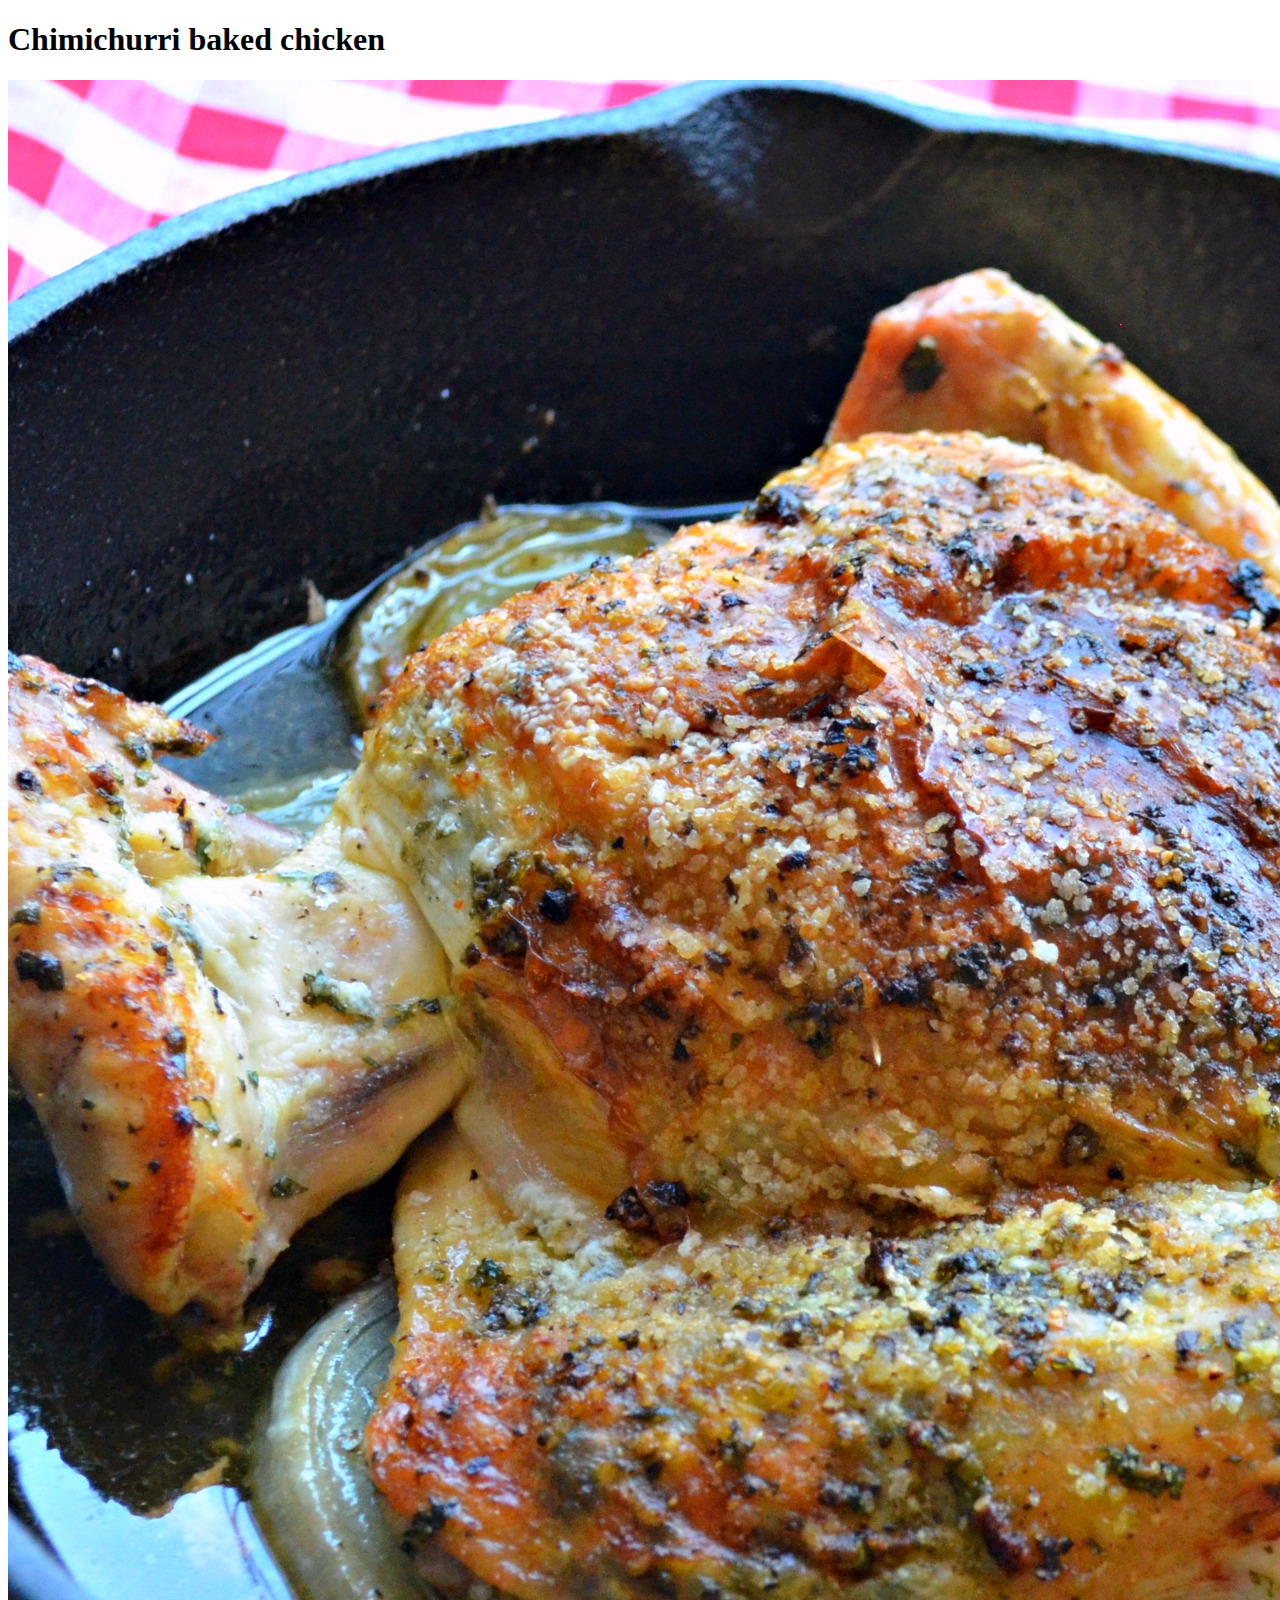
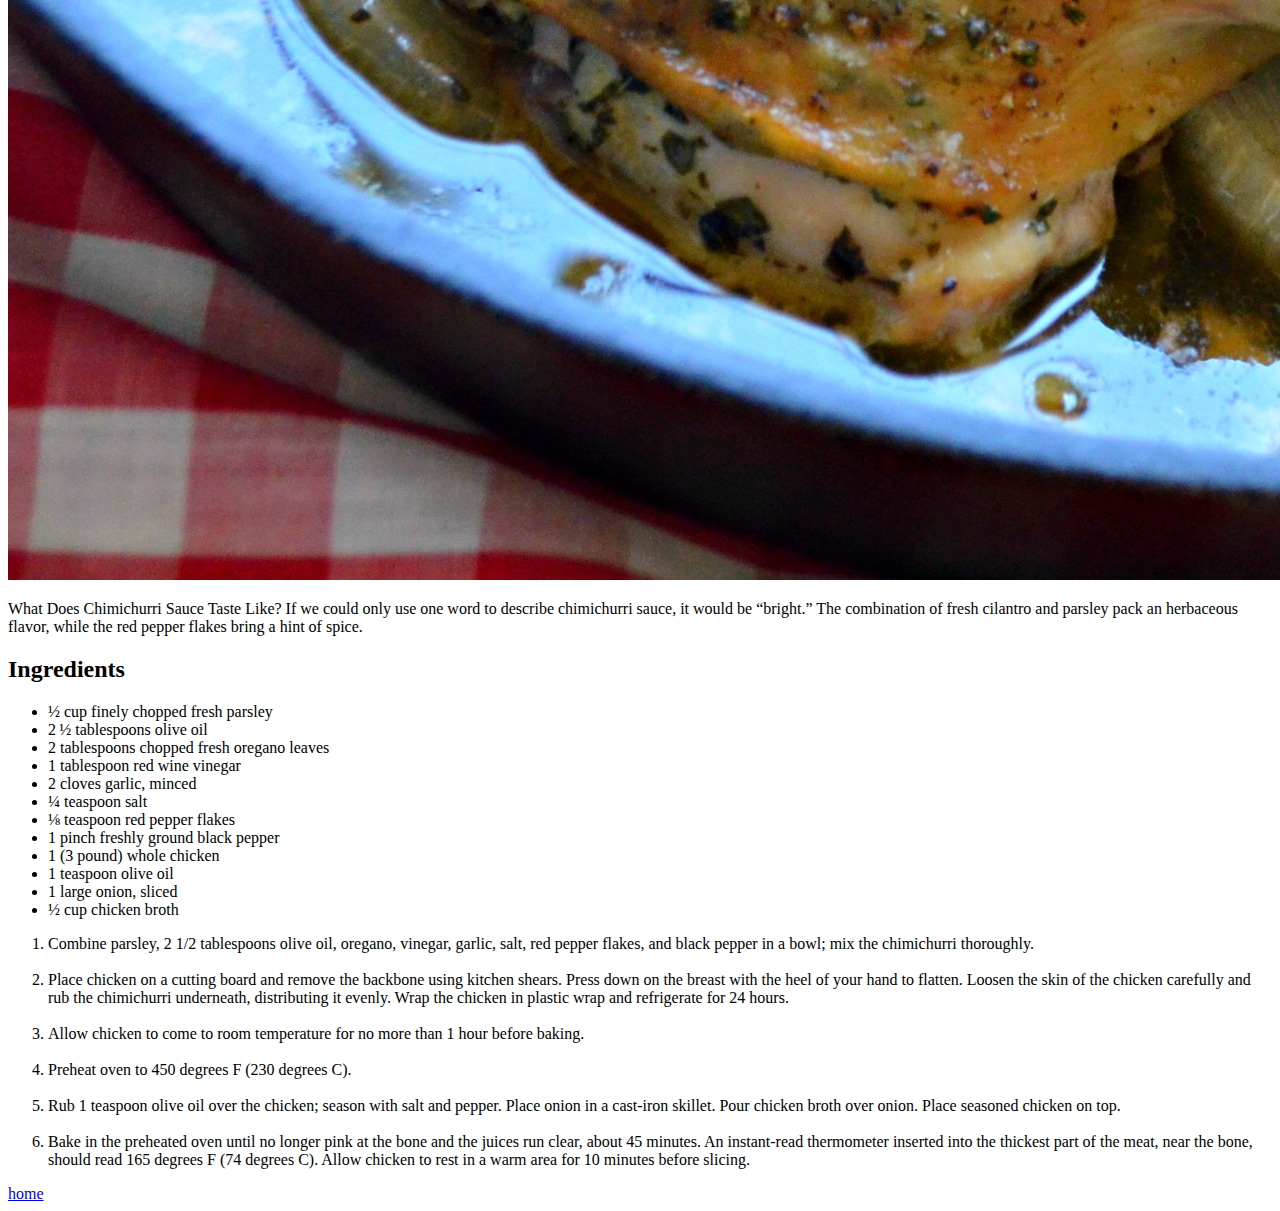
==== recipes/chimichurri baked chicken.html @ 753bad74 "." ====
<!DOCTYPE html>
<html lang="en">
<head>
    <meta charset="UTF-8">
    <meta http-equiv="X-UA-Compatible" content="IE=edge">
    <meta name="viewport" content="width=device-width, initial-scale=1.0">
    <title>chimichurri baked chicken</title>

</head>
<body>
    <h1>Chimichurri baked chicken</h1>

    <img src="/images/chimichurri.jpg" alt="Chimichurri">

    <p>What Does Chimichurri Sauce Taste Like? If we could only use one word to describe chimichurri sauce, it would be “bright.” The combination of fresh cilantro and parsley pack an herbaceous flavor, while the red pepper flakes bring a hint of spice.</p>

    <h2>Ingredients</h2>

    <ul>
        <li>½ cup finely chopped fresh parsley </li>
        <li>2 ½ tablespoons olive oil </li>
        <li>2 tablespoons chopped fresh oregano leaves </li>
        <li>1 tablespoon red wine vinegar</li>
        <li>2 cloves garlic, minced </li>
        <li>¼ teaspoon salt </li>
        <li>⅛ teaspoon red pepper flakes </li>
        <li>1 pinch freshly ground black pepper </li>
        <li>1 (3 pound) whole chicken </li>
        <li>1 teaspoon olive oil </li>
        <li>1 large onion, sliced </li>
        <li>½ cup chicken broth </li>
    </ul>

    <ol>

        <li>Combine parsley, 2 1/2 tablespoons olive oil, oregano, vinegar, garlic, salt, red pepper flakes, and black pepper in a bowl; mix the chimichurri thoroughly.</li>

        <br>

        <li>Place chicken on a cutting board and remove the backbone using kitchen shears. Press down on the breast with the heel of your hand to flatten. Loosen the skin of the chicken carefully and rub the chimichurri underneath, distributing it evenly. Wrap the chicken in plastic wrap and refrigerate for 24 hours.
        </li>

        <br>

        <li>Allow chicken to come to room temperature for no more than 1 hour before baking.</li>

        <br>

        <li>Preheat oven to 450 degrees F (230 degrees C).</li>

        <br>

        <li>Rub 1 teaspoon olive oil over the chicken; season with salt and pepper. Place onion in a cast-iron skillet. Pour chicken broth over onion. Place seasoned chicken on top.</li>

        <br>

        <li>Bake in the preheated oven until no longer pink at the bone and the juices run clear, about 45 minutes. An instant-read thermometer inserted into the thickest part of the meat, near the bone, should read 165 degrees F (74 degrees C). Allow chicken to rest in a warm area for 10 minutes before slicing.</li>


    </ol>


    <a href="../index.html">home</a>

    
</body>
</html>
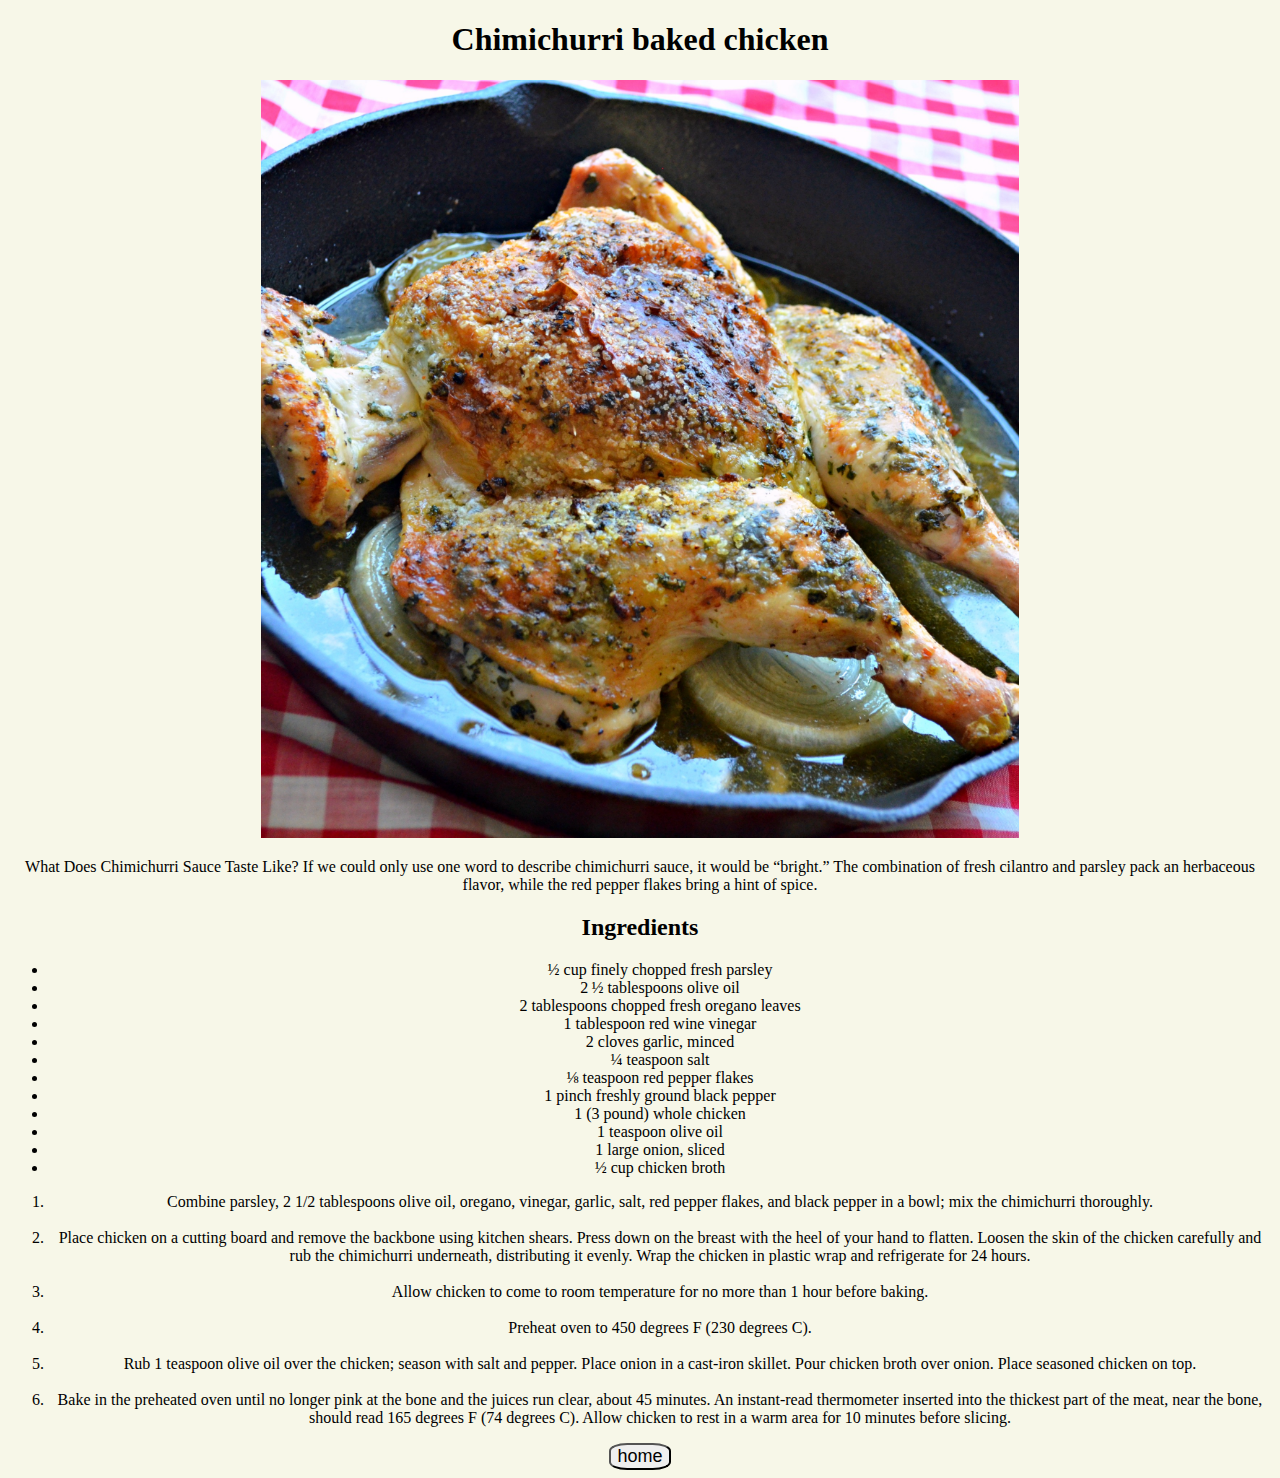
==== commit c5ac55fa: "all my files" ====
--- a/recipes/chimichurri baked chicken.html
+++ b/recipes/chimichurri baked chicken.html
@@ -4,13 +4,14 @@
     <meta charset="UTF-8">
     <meta http-equiv="X-UA-Compatible" content="IE=edge">
     <meta name="viewport" content="width=device-width, initial-scale=1.0">
+    <link rel="stylesheet" href="/css/style.css">
     <title>chimichurri baked chicken</title>
 
 </head>
 <body>
     <h1>Chimichurri baked chicken</h1>
 
-    <img src="/images/chimichurri.jpg" alt="Chimichurri">
+    <img src="/images/chimichurri.jpg" alt="Chimichurri" class="logo">
 
     <p>What Does Chimichurri Sauce Taste Like? If we could only use one word to describe chimichurri sauce, it would be “bright.” The combination of fresh cilantro and parsley pack an herbaceous flavor, while the red pepper flakes bring a hint of spice.</p>
 
@@ -60,7 +61,7 @@
     </ol>
 
 
-    <a href="../index.html">home</a>
+   <button class="button"><a href="../index.html">home</a></button>
 
     
 </body>
--- a/css/style.css
+++ b/css/style.css
@@ -0,0 +1,74 @@
+body {
+    text-align: center;
+    background-color: rgb(247, 247, 232);
+
+}
+
+.header {
+    font-family:Georgia, 'Times New Roman', Times, serif;
+    font-weight: 800;
+    font-size: 50px;
+    margin: 40px ;
+}
+
+.images {
+    margin-top: 30px;
+    width: 40%;
+    height: 50%;
+}
+
+.recipes {
+
+    font-size: 25px;
+
+    font-family: -apple-system, BlinkMacSystemFont, 'Segoe UI', Roboto, Oxygen, Ubuntu, Cantarell, 'Open Sans', 'Helvetica Neue', sans-serif;
+
+    line-height: 2.5em;
+}
+
+.recipes a {
+    text-decoration: none;
+    color: black;
+    
+}
+
+/*button home*/
+
+.button {
+    border-radius: 30%;
+
+    font-family: -apple-system, BlinkMacSystemFont, 'Segoe UI', Roboto, Oxygen, Ubuntu, Cantarell, 'Open Sans', 'Helvetica Neue', sans-serif;
+
+    font-size: 18px;
+}
+
+.button a {
+    text-decoration: none;
+    color: black;
+}
+
+a:hover{
+    color:rgb(102, 98, 93) ;
+}
+
+.head {
+    font-family:serif;
+    font-size: 50px;
+}
+
+
+/*Logo*/
+.logo {
+    width: 60%;
+    height: 100%;
+}
+
+/*empanada*/
+.container {
+    line-height: 1.8em;
+    margin: 5px;
+    padding: 5px 5px 5px 5px;
+    border: black;
+}
+
+
